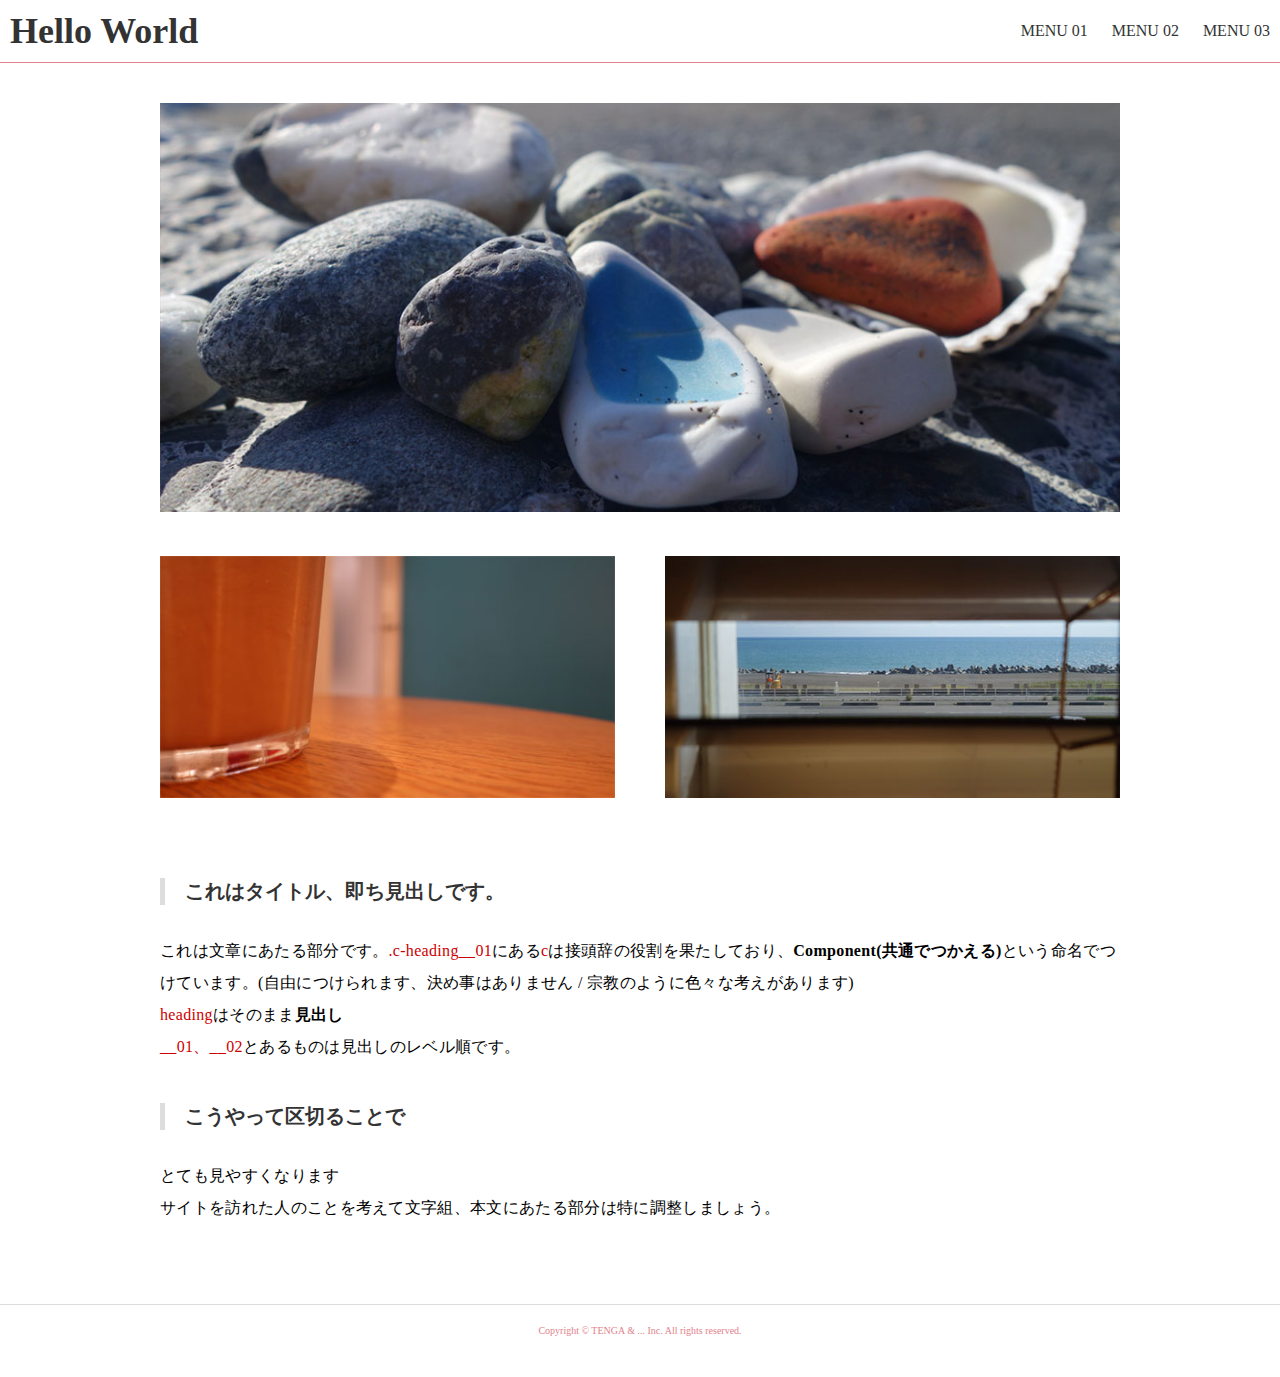
==== index.html @ 46574482 "サンプル付与" ====
<!DOCTYPE html>
<html lang="en">
<head>
  <meta charset="UTF-8">
  <meta name="viewport" content="width=device-width, initial-scale=1.0">
  <meta http-equiv="X-UA-Compatible" content="ie=edge">
  <link rel="stylesheet" href="/assets/css/style.css">
  <title>おてほん</title>
</head>
<body>
  <header>
    <h1 class="c-heading__01">Hello World</h1>
    <nav>
        <ul class="c-nav__list">
          <li><a href="#">MENU 01</a></li>
          <li><a href="#">MENU 02</a></li>
          <li><a href="#">MENU 03</a></li>
        </ul>
      </nav>    
  </header>
  <main>
    <article>
      <div class="keyvisual">
        <img src="/assets/images/pic_01.jpg" alt="">
      </div>

      <div class="grid">
        <div class="item">
            <img src="/assets/images/pic_02.jpg" alt="">
          </div>
        <div class="item is-right">
            <img src="/assets/images/pic_03.jpg" alt="">
        </div>
      </div>

      <div class="grid">
        <div class="c-block__text">
          <h2 class="c-heading__02">これはタイトル、即ち見出しです。</h2>
          <p class="c-text__normal">これは文章にあたる部分です。<span>.c-heading__01</span>にある<span>c</span>は接頭辞の役割を果たしており、<b>Component(共通でつかえる)</b>という命名でつけています。(自由につけられます、決め事はありません / 宗教のように色々な考えがあります)</p>
          <p class="c-text__normal"><span>heading</span>はそのまま<b>見出し</b></p>
          <p class="c-text__normal"><span>__01、__02</span>とあるものは見出しのレベル順です。</p>
        </div>
        <div class="c-block__text">
          <h2 class="c-heading__02">こうやって区切ることで</h2>
          <p class="c-text__normal">とても見やすくなります</p> 
          <p class="c-text__normal">サイトを訪れた人のことを考えて文字組、本文にあたる部分は特に調整しましょう。</p> 
        </div>  
      </div>
    </article>
  </main>
  <footer><address>Copyright © TENGA & ... Inc. All rights reserved.</address></footer>
  
</body>
</html>
---- assets/css/style.css ----
/* 
アスタリスクを指定することで、すべてのタグにプロパティ[margin etc...]へが使用出来ます。
*/

* {
  margin: 0;
  padding: 0;
  font-size: 100%;
  box-sizing: border-box;;
}

body {
  width: 100%;
  height: 100%;
}


header {
  padding: 10px;
  border-bottom: 1px solid #DF828A;
  display: flex;
  align-items: center;
  justify-content: space-between;
}

.c-heading__01 {
  font-size: 36px;
  color: #333;
}


.c-nav__list {
  list-style: none;
}

.c-nav__list li {
  font-size: 16px;
  margin-right: 20px;
  display: inline-block;
  vertical-align: top;
}

.c-nav__list li:last-child {
  margin-right: 0;
}

.c-nav__list li a {
  color: #333;
  text-decoration: none;
  transition: .2s ease;
  transition-property: color , opacity;
}

.c-nav__list li a:hover {
  opacity: .4;
  color: #DF828A;
}


.keyvisual {
  margin: 0 auto;
  padding: 40px 0;
  width: 960px;
  text-align: center;
}


.grid {
  width: 960px;
  margin: 0 auto;
  font-size: 0;
  margin-bottom: 80px;
}

.item {
  width: 455px;
  margin-right: 50px;
  display: inline-block;
  vertical-align: top;
}


.item.is-right {
  margin-right: 0;
}



img {
  max-width: 100%;
}

.c-block__text {
  margin-bottom: 40px;
}

.c-heading__02 {
  font-size: 20px;
  font-weight: bold;
  color: #333;
  border-left:  5px solid #ddd;
  padding-left: 20px;
  display: inline-block;
  margin-bottom: 30px;
}

.c-text__normal {
  font-size: 16px;
  line-height: 2;
  letter-spacing: .02em;
}

.c-text__normal span {
  color: #c00;
}



footer {
  border-top: 1px solid #ddd;
  margin: auto;
  text-align: center;
  padding: 20px 0;
}

footer address{
  font-style: normal;
  font-size: 10px;
  color: #DF828A;
}
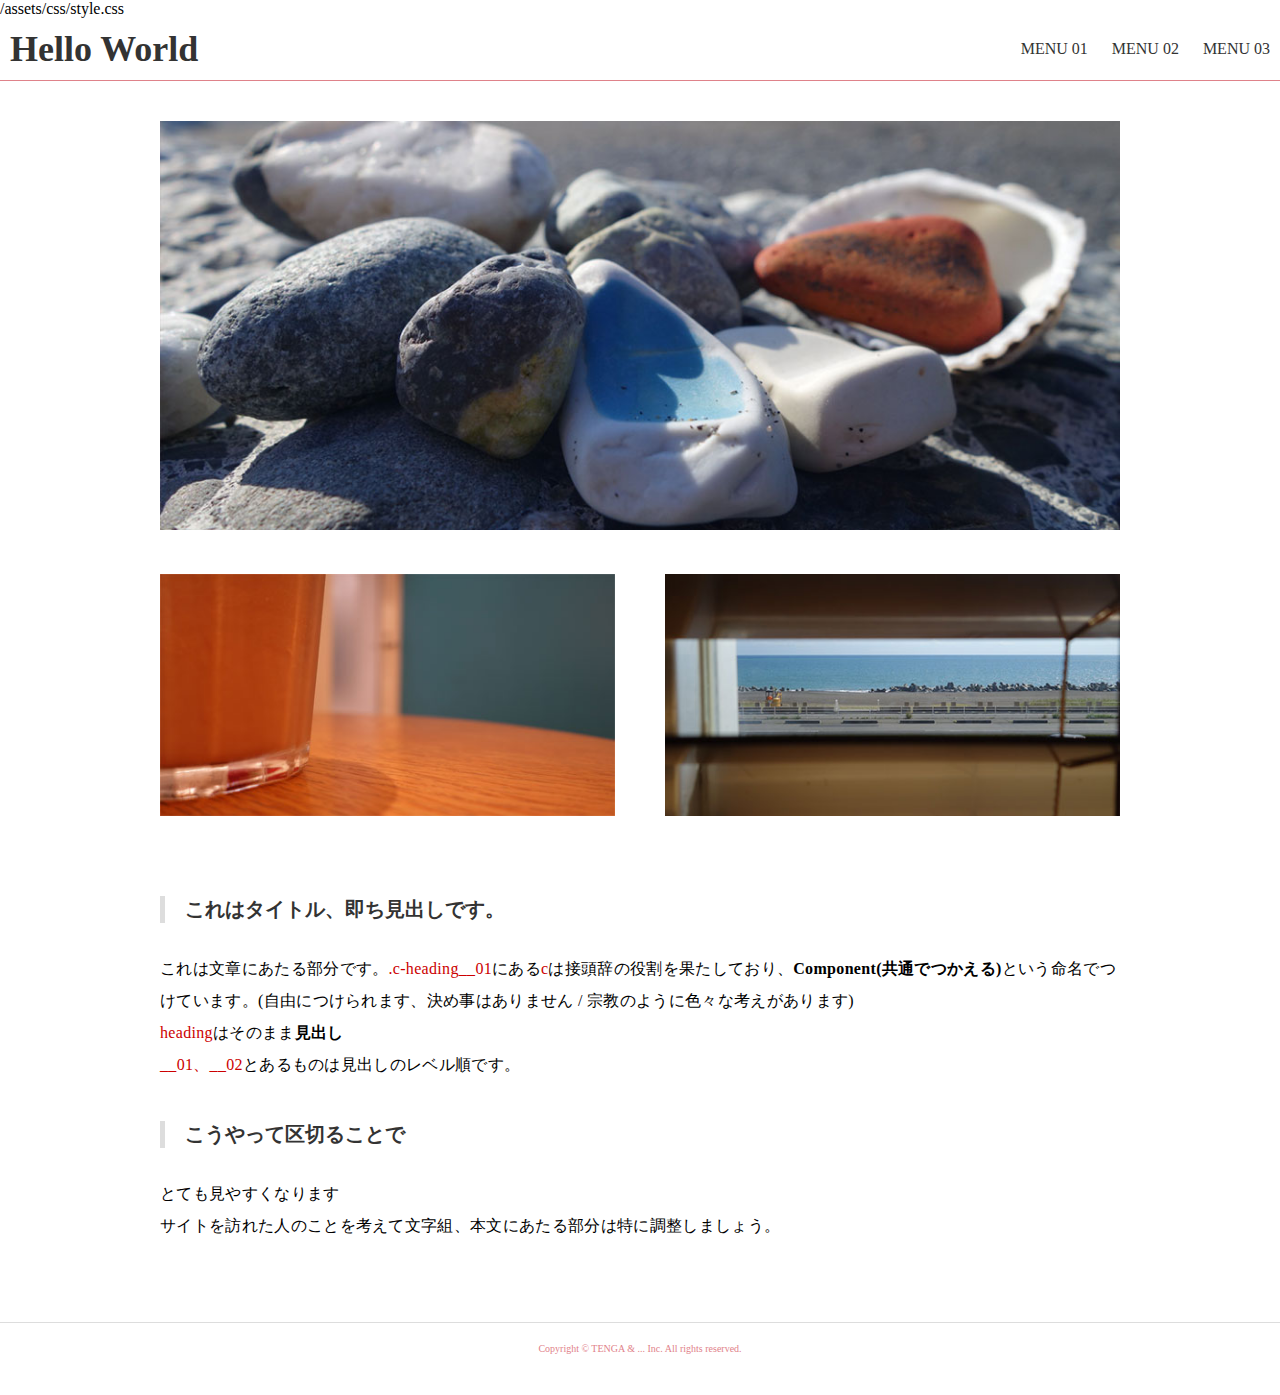
==== commit 82482fc0: "create.php" ====
--- a/index.html
+++ b/index.html
@@ -5,8 +5,8 @@
   <meta name="viewport" content="width=device-width, initial-scale=1.0">
   <meta http-equiv="X-UA-Compatible" content="ie=edge">
   <link rel="stylesheet" href="/assets/css/style.css">
-  <title>おてほん</title>
-</head>
+  <title>yuuおてほん</title>
+</head>/assets/css/style.css
 <body>
   <header>
     <h1 class="c-heading__01">Hello World</h1>
